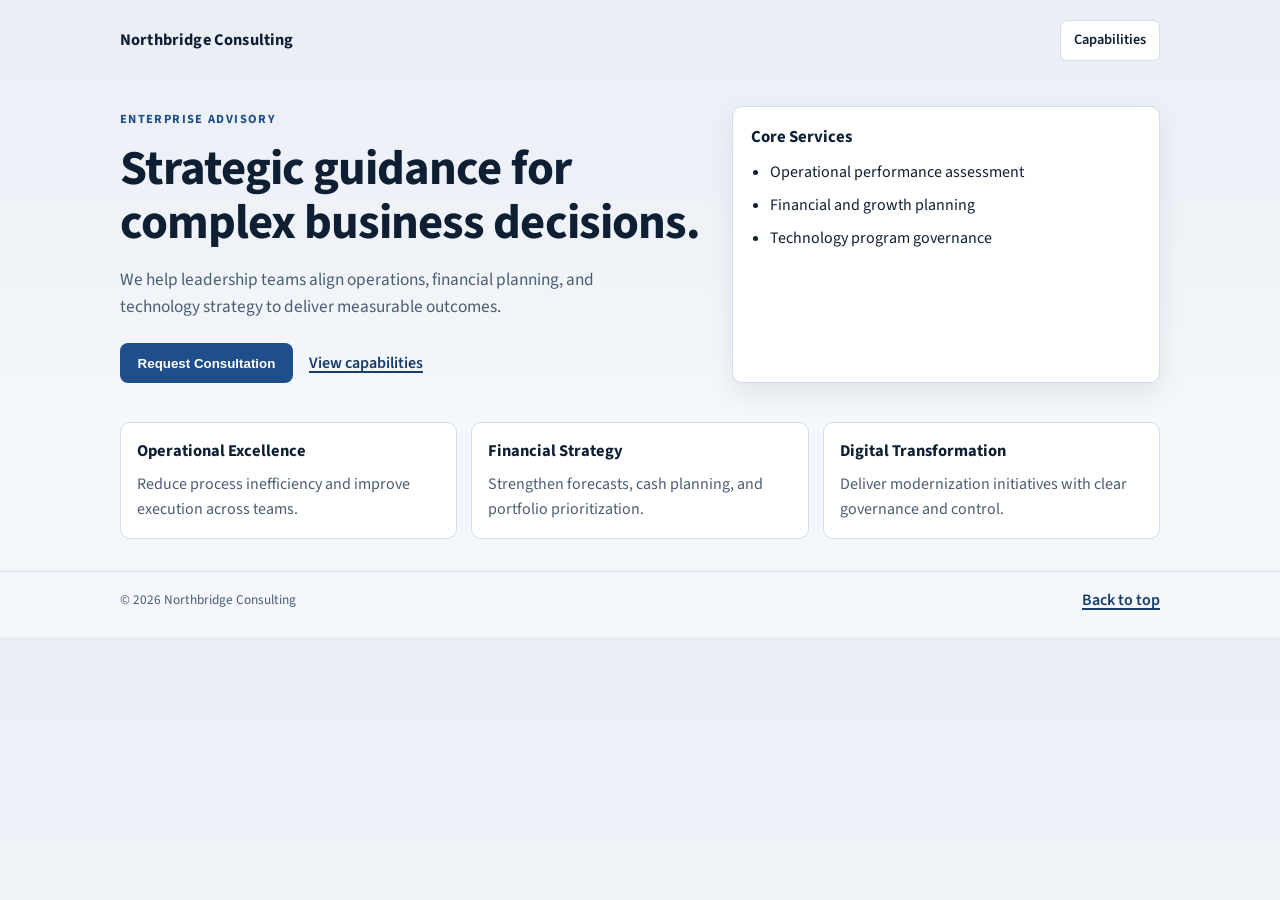
==== index.html @ 989af88d "Publish corporate landing page from repo root" ====
<!doctype html>
<html lang="en">
  <head>
    <meta charset="UTF-8" />
    <meta name="viewport" content="width=device-width, initial-scale=1.0" />
    <title>Northbridge Consulting</title>
    <meta name="description" content="Corporate landing page starter template." />
    <link rel="preconnect" href="https://fonts.googleapis.com" />
    <link rel="preconnect" href="https://fonts.gstatic.com" crossorigin />
    <link
      href="https://fonts.googleapis.com/css2?family=Source+Sans+3:wght@400;500;600;700&display=swap"
      rel="stylesheet"
    />
    <link rel="stylesheet" href="styles.css" />
  </head>
  <body>
    <header class="site-header container">
      <a class="brand" href="#">Northbridge Consulting</a>
      <a class="ghost-link" href="#features">Capabilities</a>
    </header>

    <main class="container">
      <section class="hero">
        <div>
          <p class="eyebrow">Enterprise Advisory</p>
          <h1>Strategic guidance for complex business decisions.</h1>
          <p class="hero-copy">
            We help leadership teams align operations, financial planning, and
            technology strategy to deliver measurable outcomes.
          </p>
          <div class="hero-actions">
            <button id="startBtn">Request Consultation</button>
            <a class="text-link" href="#features">View capabilities</a>
          </div>
        </div>

        <aside class="hero-panel">
          <h2>Core Services</h2>
          <ul>
            <li>Operational performance assessment</li>
            <li>Financial and growth planning</li>
            <li>Technology program governance</li>
          </ul>
        </aside>
      </section>

      <section id="features" class="feature-grid">
        <article class="feature">
          <h3>Operational Excellence</h3>
          <p>Reduce process inefficiency and improve execution across teams.</p>
        </article>
        <article class="feature">
          <h3>Financial Strategy</h3>
          <p>Strengthen forecasts, cash planning, and portfolio prioritization.</p>
        </article>
        <article class="feature">
          <h3>Digital Transformation</h3>
          <p>Deliver modernization initiatives with clear governance and control.</p>
        </article>
      </section>
    </main>

    <footer class="site-footer">
      <div class="container footer-content">
        <small>&copy; 2026 Northbridge Consulting</small>
        <a class="text-link" href="#">Back to top</a>
      </div>
    </footer>

    <script src="script.js"></script>
  </body>
</html>
---- styles.css ----
:root {
  --bg: #f4f7fb;
  --bg-soft: #e9eef5;
  --text: #0f1f33;
  --muted: #4b5d73;
  --surface: #ffffff;
  --accent: #1e4f8a;
  --accent-strong: #163d6b;
  --stroke: #d3ddea;
}

* {
  box-sizing: border-box;
}

body {
  margin: 0;
  font-family: "Source Sans 3", "Helvetica Neue", Arial, sans-serif;
  color: var(--text);
  background: linear-gradient(180deg, var(--bg-soft) 0%, var(--bg) 65%);
  line-height: 1.55;
  overflow-x: hidden;
}

.container {
  width: min(1040px, 92vw);
  margin: 0 auto;
}

.site-header {
  display: flex;
  align-items: center;
  justify-content: space-between;
  padding: 1.25rem 0 1rem;
}

.brand {
  color: var(--text);
  text-decoration: none;
  font-weight: 700;
  letter-spacing: 0.01em;
  font-size: 1.02rem;
}

.ghost-link {
  color: var(--text);
  text-decoration: none;
  border: 1px solid var(--stroke);
  padding: 0.52rem 0.82rem;
  border-radius: 7px;
  font-size: 0.9rem;
  font-weight: 600;
  background: var(--surface);
}

button {
  border: 0;
  border-radius: 8px;
  padding: 0.8rem 1.1rem;
  background: var(--accent);
  color: #fff;
  font-weight: 600;
  cursor: pointer;
  transition: background-color 160ms ease, box-shadow 160ms ease;
}

button:hover {
  background: var(--accent-strong);
  box-shadow: 0 6px 16px rgba(22, 61, 107, 0.2);
}

.hero {
  display: grid;
  grid-template-columns: 1.25fr 0.9fr;
  gap: 1.1rem;
  padding: 1.8rem 0 1.1rem;
}

.eyebrow {
  display: inline-block;
  margin: 0 0 0.8rem;
  font-size: 0.78rem;
  text-transform: uppercase;
  letter-spacing: 0.11em;
  color: var(--accent);
  font-weight: 700;
}

h1 {
  margin: 0;
  line-height: 1.12;
  font-size: clamp(2rem, 3.8vw, 3.2rem);
  letter-spacing: -0.02em;
}

.hero-copy {
  margin: 1rem 0 0;
  color: var(--muted);
  max-width: 60ch;
  font-size: 1.08rem;
}

.hero-actions {
  display: flex;
  align-items: center;
  gap: 1rem;
  margin-top: 1.4rem;
}

.text-link {
  color: var(--accent-strong);
  font-weight: 600;
  text-decoration-thickness: 2px;
  text-underline-offset: 3px;
}

.hero-panel {
  background: var(--surface);
  border: 1px solid var(--stroke);
  border-radius: 10px;
  padding: 1.1rem;
  box-shadow: 0 12px 28px rgba(15, 31, 51, 0.08);
}

h2,
h3 {
  margin: 0 0 0.5rem;
}

.hero-panel h2 {
  font-size: 1.05rem;
}

.hero-panel ul {
  margin: 0.6rem 0 0;
  padding-left: 1.2rem;
}

.hero-panel li {
  margin: 0.5rem 0;
}

.feature-grid {
  display: grid;
  grid-template-columns: repeat(3, minmax(0, 1fr));
  gap: 0.9rem;
  margin: 1.3rem 0 2rem;
}

.feature {
  background: var(--surface);
  border: 1px solid var(--stroke);
  border-radius: 10px;
  padding: 1rem;
}

.feature p,
small {
  margin: 0;
  color: var(--muted);
}

.feature h3 {
  font-size: 1.03rem;
}

.site-footer {
  border-top: 1px solid var(--stroke);
  padding: 1rem 0 1.5rem;
}

.footer-content {
  display: flex;
  align-items: center;
  justify-content: space-between;
  gap: 0.8rem;
}

@media (max-width: 900px) {
  .hero {
    grid-template-columns: 1fr;
  }

  .feature-grid {
    grid-template-columns: 1fr;
  }
}

@media (max-width: 560px) {
  .hero-actions,
  .footer-content {
    flex-direction: column;
    align-items: flex-start;
  }
}
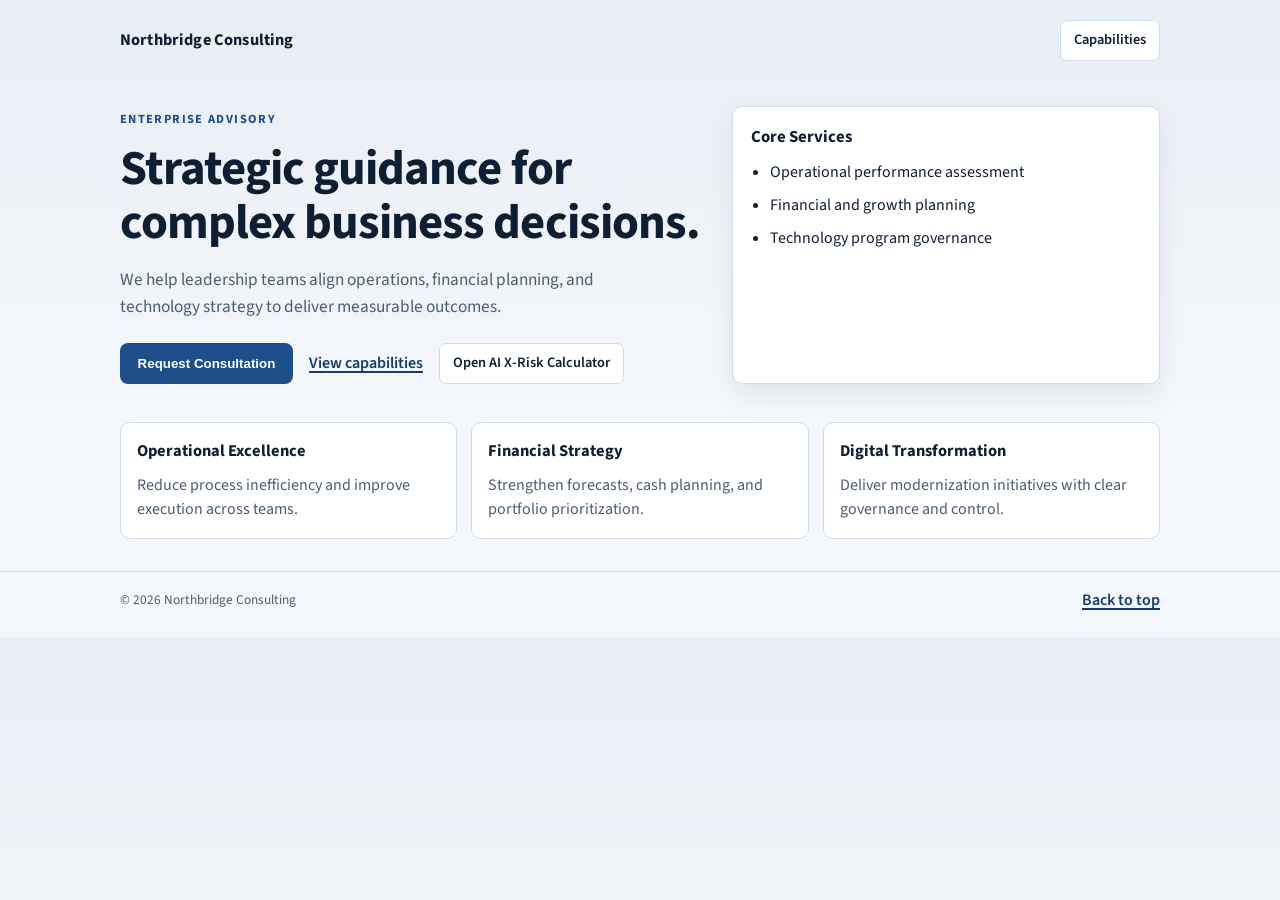
==== commit d6f15a29: "Publish AI x-risk calculator page and homepage link" ====
--- a/index.html
+++ b/index.html
@@ -31,6 +31,7 @@
           <div class="hero-actions">
             <button id="startBtn">Request Consultation</button>
             <a class="text-link" href="#features">View capabilities</a>
+            <a class="ghost-link" href="xrisk-calculator.html">Open AI X-Risk Calculator</a>
           </div>
         </div>
 
